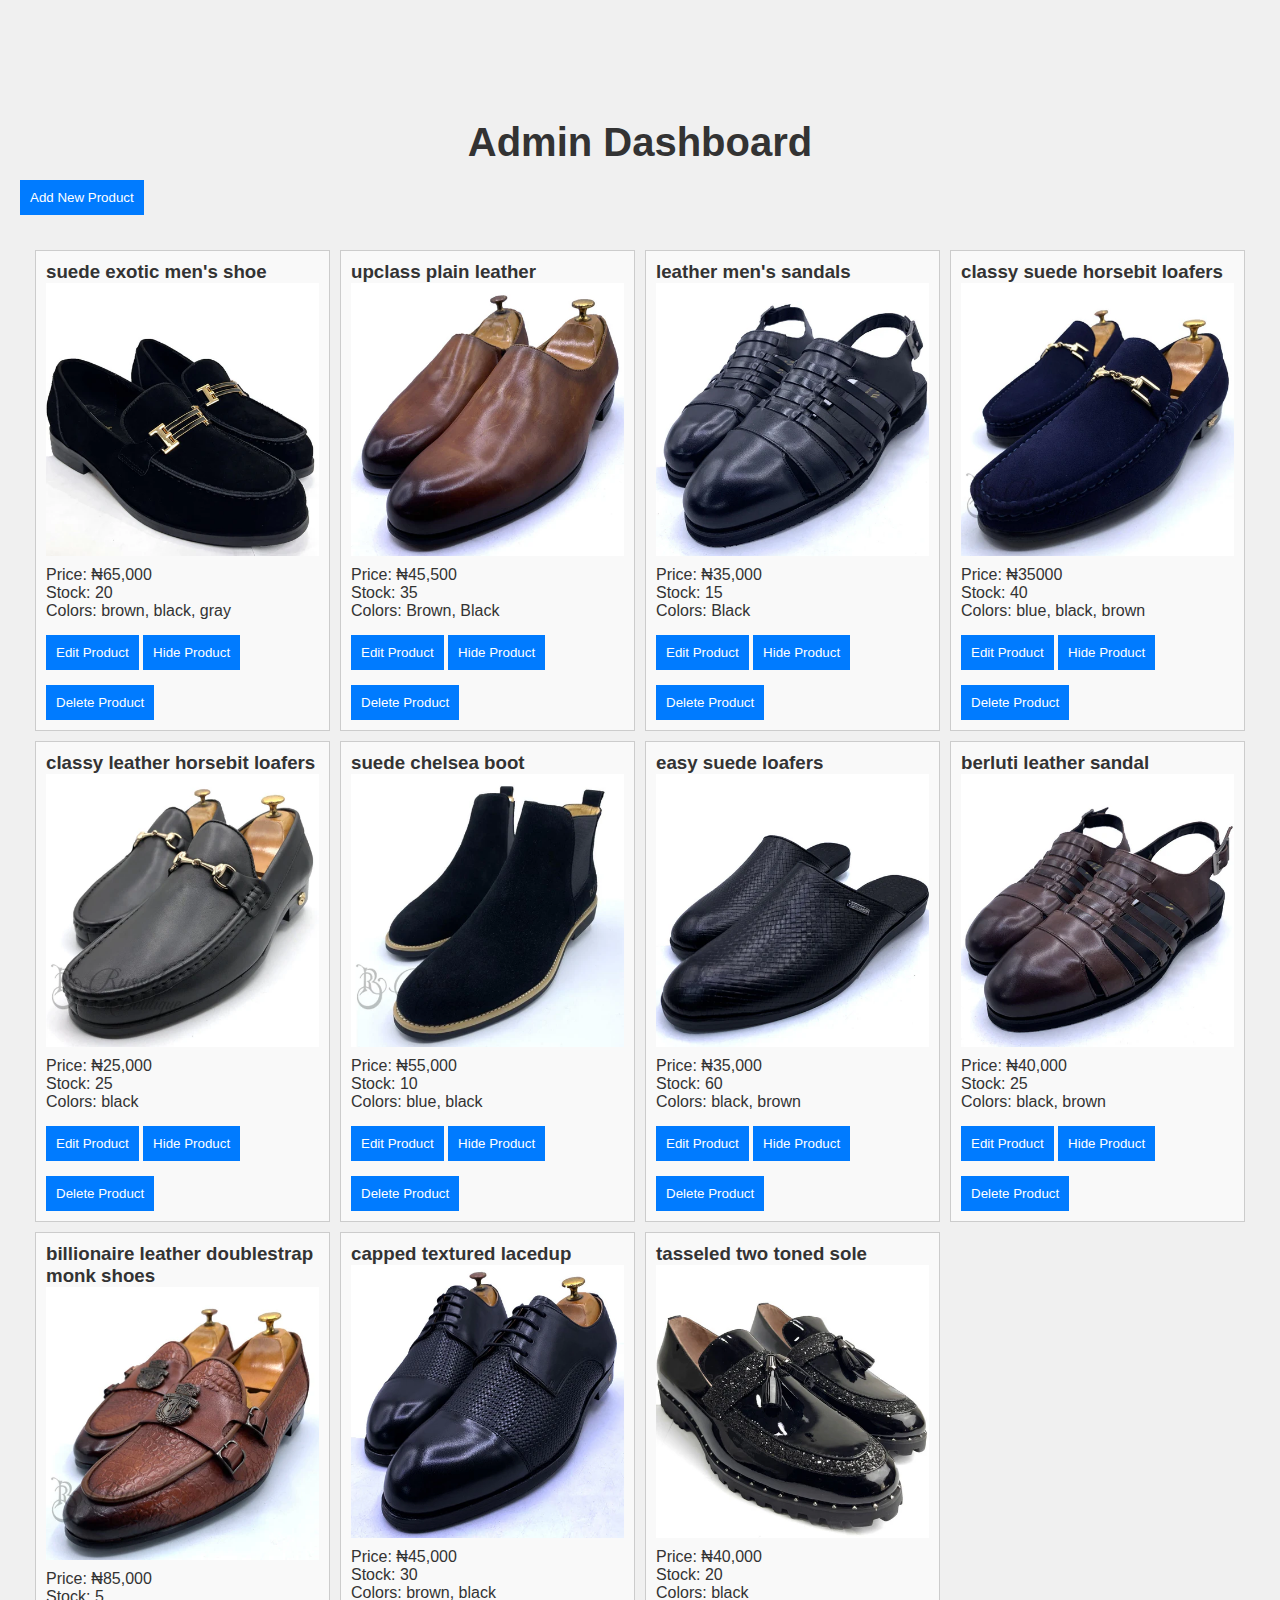
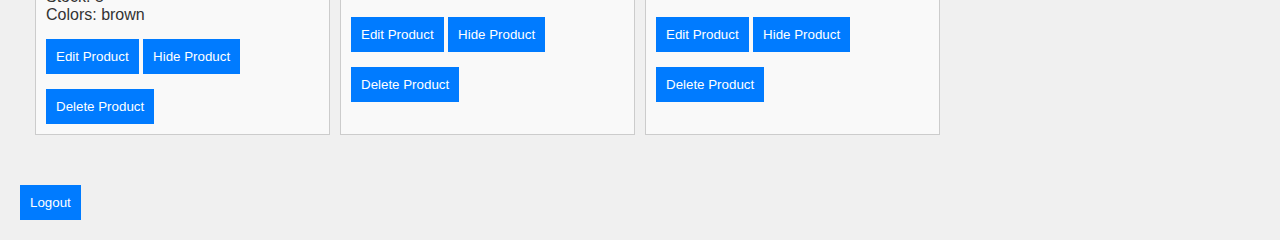
==== adminDashboard.html @ a9c1d5fb "initial commit" ====
<!DOCTYPE html>
<html lang="en">
  <head>
    <meta charset="UTF-8" />
    <meta name="viewport" content="width=device-width, initial-scale=1.0" />
    <title>Admin Dashboard - Barb's Shoe Store</title>
    <link rel="stylesheet" href="./styles/main.css" />
  </head>
  <body>
    <div id="adminDashboard" class="screen">
      <h1>Admin Dashboard</h1>
      <div>
        <button id="addProductBtn">Add New Product</button>
      </div>
      <div id="productList">
        <!-- Product list will be populated here from Js -->
      </div>

      <!-- Add/Edit Product Modal -->
      <div id="productModal" class="modal">
        <div class="modal-content">
          <span class="close">&times;</span>
          <h2 id="modalTitle">Add/Edit Product</h2>
          <label for="productName">Name:</label>
          <input type="text" id="productName" />
          <label for="productPrice">Price:</label>
          <input type="number" id="productPrice" />
          <label for="productStock">Stock:</label>
          <input type="number" id="productStock" />
          <label for="productColors">Colors (comma separated):</label>
          <input type="text" id="productColors" />
          <button id="saveProductBtn">Save</button>
        </div>
      </div>
      <button id="logoutBtn">Logout</button>
    </div>
    <script type="module" src="./scripts/admin.js"></script>
  </body>
</html>
---- styles/main.css ----
html {
  box-sizing: border-box;
}

*,
*:before,
*:after {
  box-sizing: inherit;
  margin: 0;
  padding: 0;
}

body {
  font-family: Arial, Helvetica, sans-serif;
  display: flex;
  justify-content: center;
  align-items: center;
  background-color: #f0f0f0;
  color: #333;
  margin-top: 100px;
}

#loginScreen {
  background: #fff;
  padding: 20px;
  border-radius: 5px;
  box-shadow: 0 0 10px rgba(0, 0, 0, 0.1);
}

form {
  display: flex;
  flex-direction: column;
}

label {
  margin-top: 10px;
}

input {
  padding: 8px;
  margin-top: 10px;
}

button {
  margin-top: 15px;
  padding: 10px;
  background: #007bff;
  color: #fff;
  border: none;
  cursor: pointer;
}

button:hover {
  background: #0056b3;
}

#loginTypeText {
  margin-top: 20px;
  font-weight: bold;
}

.screen {
  padding: 20px;
}

.screen h1 {
  text-align: center;
  font-size: 2.5rem;
  color: #333;
}

.cart_container {
  display: flex;
  flex-wrap: wrap;
  justify-content: space-between;
}
.product-item,
.cart-item {
  padding: 10px;
  margin: 5px;
  border: 1px solid #ccc;
  background-color: #f9f9f9;
  cursor: grab;
}

.product-item img.product-image {
  width: 100%;
  /* height: 100px; */
  display: block;
  object-fit: contain;
  margin-bottom: 10px;
}

.cart {
  border: 1px solid #ccc;
  min-height: 100px;
  padding: 10px;
  margin-top: 20px;
}

.modal {
  display: none;
  position: fixed;
  z-index: 1;
  left: 0;
  top: 0;
  width: 100%;
  height: 100%;
  overflow: auto;
  background: rgba(0, 0, 0, 0.4);
}

.modal-content {
  background: #fefefe;
  margin: 15% auto;
  padding: 20px;
  border: 1px solid #888;
  width: 80%;
  height: 200px;
}

.close {
  color: #aaa;
  float: right;
  font-size: 28px;
  font-weight: bold;
}

.close:hover,
.close:focus {
  color: #000;
  text-decoration: none;
  cursor: pointer;
}

#productList,
#productCatalog {
  display: grid;
  grid-template-columns: repeat(4, 1fr);
  padding: 10px;
  margin: 20px 0;
}
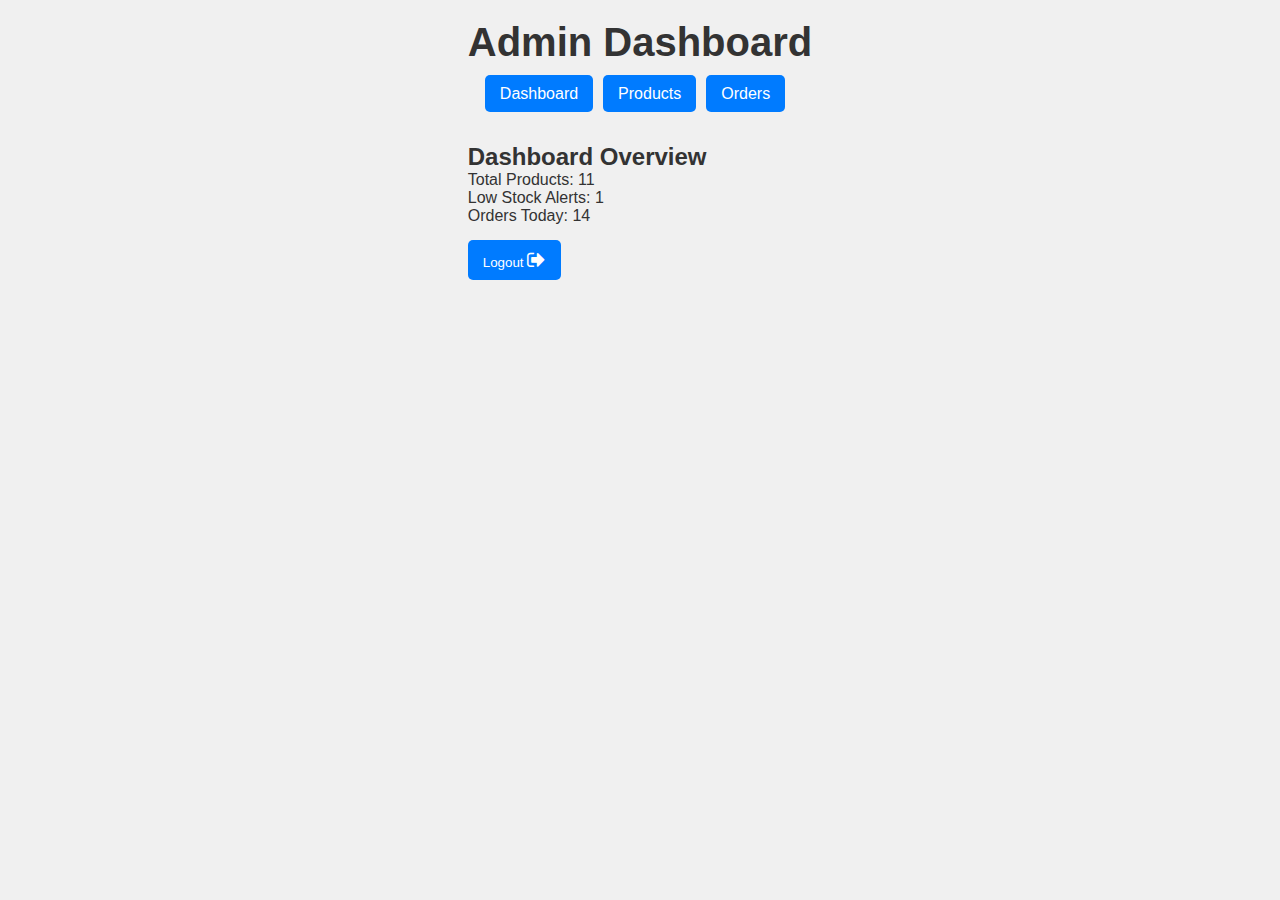
==== commit 3b4b8936: "added new features and implementations to match the wireframes" ====
--- a/adminDashboard.html
+++ b/adminDashboard.html
@@ -5,15 +5,48 @@
     <meta name="viewport" content="width=device-width, initial-scale=1.0" />
     <title>Admin Dashboard - Barb's Shoe Store</title>
     <link rel="stylesheet" href="./styles/main.css" />
+    <link
+      rel="stylesheet"
+      href="https://cdnjs.cloudflare.com/ajax/libs/font-awesome/4.7.0/css/font-awesome.min.css"
+    />
   </head>
   <body>
     <div id="adminDashboard" class="screen">
       <h1>Admin Dashboard</h1>
-      <div>
-        <button id="addProductBtn">Add New Product</button>
+
+      <!-- Tabs for Dashboard, Products, and Orders -->
+      <nav>
+        <ul>
+          <li><a href="#dashboard" id="dashboardTab">Dashboard</a></li>
+          <li><a href="#products" id="productsTab">Products</a></li>
+          <li><a href="#orders" id="ordersTab">Orders</a></li>
+        </ul>
+      </nav>
+
+      <!-- Dashboard Content -->
+      <div id="dashboardContent" class="tabContent">
+        <h2>Dashboard Overview</h2>
+        <p>Total Products: <span id="totalProducts"></span></p>
+        <p>Low Stock Alerts: <span id="lowStockAlerts"></span></p>
+        <p>Orders Today: <span id="ordersToday"></span></p>
       </div>
-      <div id="productList">
-        <!-- Product list will be populated here from Js -->
+
+      <!-- Products Content -->
+      <div id="productsContent" class="tabContent">
+        <div>
+          <button id="addProductBtn">Add New Product</button>
+          <button id="manageProductsBtn">Manage Products</button>
+        </div>
+
+        <div id="productList">
+          <!-- Product list will be populated here from JS -->
+        </div>
+      </div>
+
+      <!-- Orders Content -->
+      <div id="ordersContent" class="tabContent">
+        <h2>Orders Management</h2>
+        <!-- Orders will be managed here -->
       </div>
 
       <!-- Add/Edit Product Modal -->
@@ -23,16 +56,59 @@
           <h2 id="modalTitle">Add/Edit Product</h2>
           <label for="productName">Name:</label>
           <input type="text" id="productName" />
+
+          <label for="productDescription">Description:</label>
+          <textarea id="productDescription"></textarea>
+
           <label for="productPrice">Price:</label>
           <input type="number" id="productPrice" />
+
           <label for="productStock">Stock:</label>
           <input type="number" id="productStock" />
-          <label for="productColors">Colors (comma separated):</label>
-          <input type="text" id="productColors" />
+
+          <label for="productVisibility">Visibility:</label>
+          <select id="productVisibility">
+            <option value="visible">Visible</option>
+            <option value="hidden">Hidden</option>
+          </select>
+
+          <!-- Variations (Size, Color, Stock) -->
+          <div id="productVariations">
+            <label>Variations:</label>
+            <div id="variationList"></div>
+            <button id="addVariationBtn">Add Variation</button>
+          </div>
+
           <button id="saveProductBtn">Save</button>
+          <button id="cancelBtn">Cancel</button>
         </div>
       </div>
-      <button id="logoutBtn">Logout</button>
+
+      <!-- Manage Products Section -->
+      <div id="manageProductsContent" class="tabContent">
+        <input type="text" id="searchBar" placeholder="Search products..." />
+        <table>
+          <thead>
+            <tr>
+              <th>ID</th>
+              <th>Name</th>
+              <th>Stock</th>
+              <th>Actions</th>
+            </tr>
+          </thead>
+          <tbody id="productTableBody">
+            <!-- Products table rows will be populated here from JS -->
+          </tbody>
+        </table>
+        <div id="paginationControls">
+          <button id="prevPageBtn">Previous</button>
+          <button id="nextPageBtn">Next</button>
+        </div>
+      </div>
+
+      <button id="logoutBtn">
+        Logout <i class="fa fa-sign-out" style="font-size: 20px"></i>
+      </button>
     </div>
     <script type="module" src="./scripts/admin.js"></script>
   </body>
--- a/styles/main.css
+++ b/styles/main.css
@@ -17,7 +17,7 @@
   align-items: center;
   background-color: #f0f0f0;
   color: #333;
-  margin-top: 100px;
+  /* margin-top: 80px; */
 }
 
 #loginScreen {
@@ -25,6 +25,10 @@
   padding: 20px;
   border-radius: 5px;
   box-shadow: 0 0 10px rgba(0, 0, 0, 0.1);
+  position: fixed;
+  top: 50%;
+  left: 50%;
+  transform: translate(-50%, -50%);
 }
 
 form {
@@ -33,21 +37,30 @@
 }
 
 label {
+  display: block;
   margin-top: 10px;
 }
 
 input {
-  padding: 8px;
+  padding: 10px;
   margin-top: 10px;
 }
 
 button {
   margin-top: 15px;
-  padding: 10px;
   background: #007bff;
   color: #fff;
   border: none;
+  padding: 10px 15px;
+  border-radius: 5px;
   cursor: pointer;
+}
+
+#dashboardTab,
+#productsTab,
+#ordersTab {
+  padding: 10px 15px;
+  border-radius: 5px;
 }
 
 button:hover {
@@ -67,6 +80,7 @@
   text-align: center;
   font-size: 2.5rem;
   color: #333;
+  margin-bottom: 20px;
 }
 
 .cart_container {
@@ -115,8 +129,8 @@
   margin: 15% auto;
   padding: 20px;
   border: 1px solid #888;
-  width: 80%;
-  height: 200px;
+  width: 50%;
+  height: 80%;
 }
 
 .close {
@@ -140,3 +154,38 @@
   padding: 10px;
   margin: 20px 0;
 }
+
+ul {
+  display: flex;
+  justify-content: center;
+}
+
+li {
+  list-style: none;
+  margin-right: 10px;
+}
+
+li a {
+  padding: 10px;
+  background: #007bff;
+  color: #fff;
+  border: none;
+  cursor: pointer;
+  text-decoration: none;
+}
+
+li a:hover {
+  background: #0056b3;
+}
+
+.tabContent {
+  margin-top: 40px;
+}
+
+input {
+  padding: 10px;
+  outline: none;
+  border-radius: 5px;
+  border: 0;
+  margin: 20px;
+}
